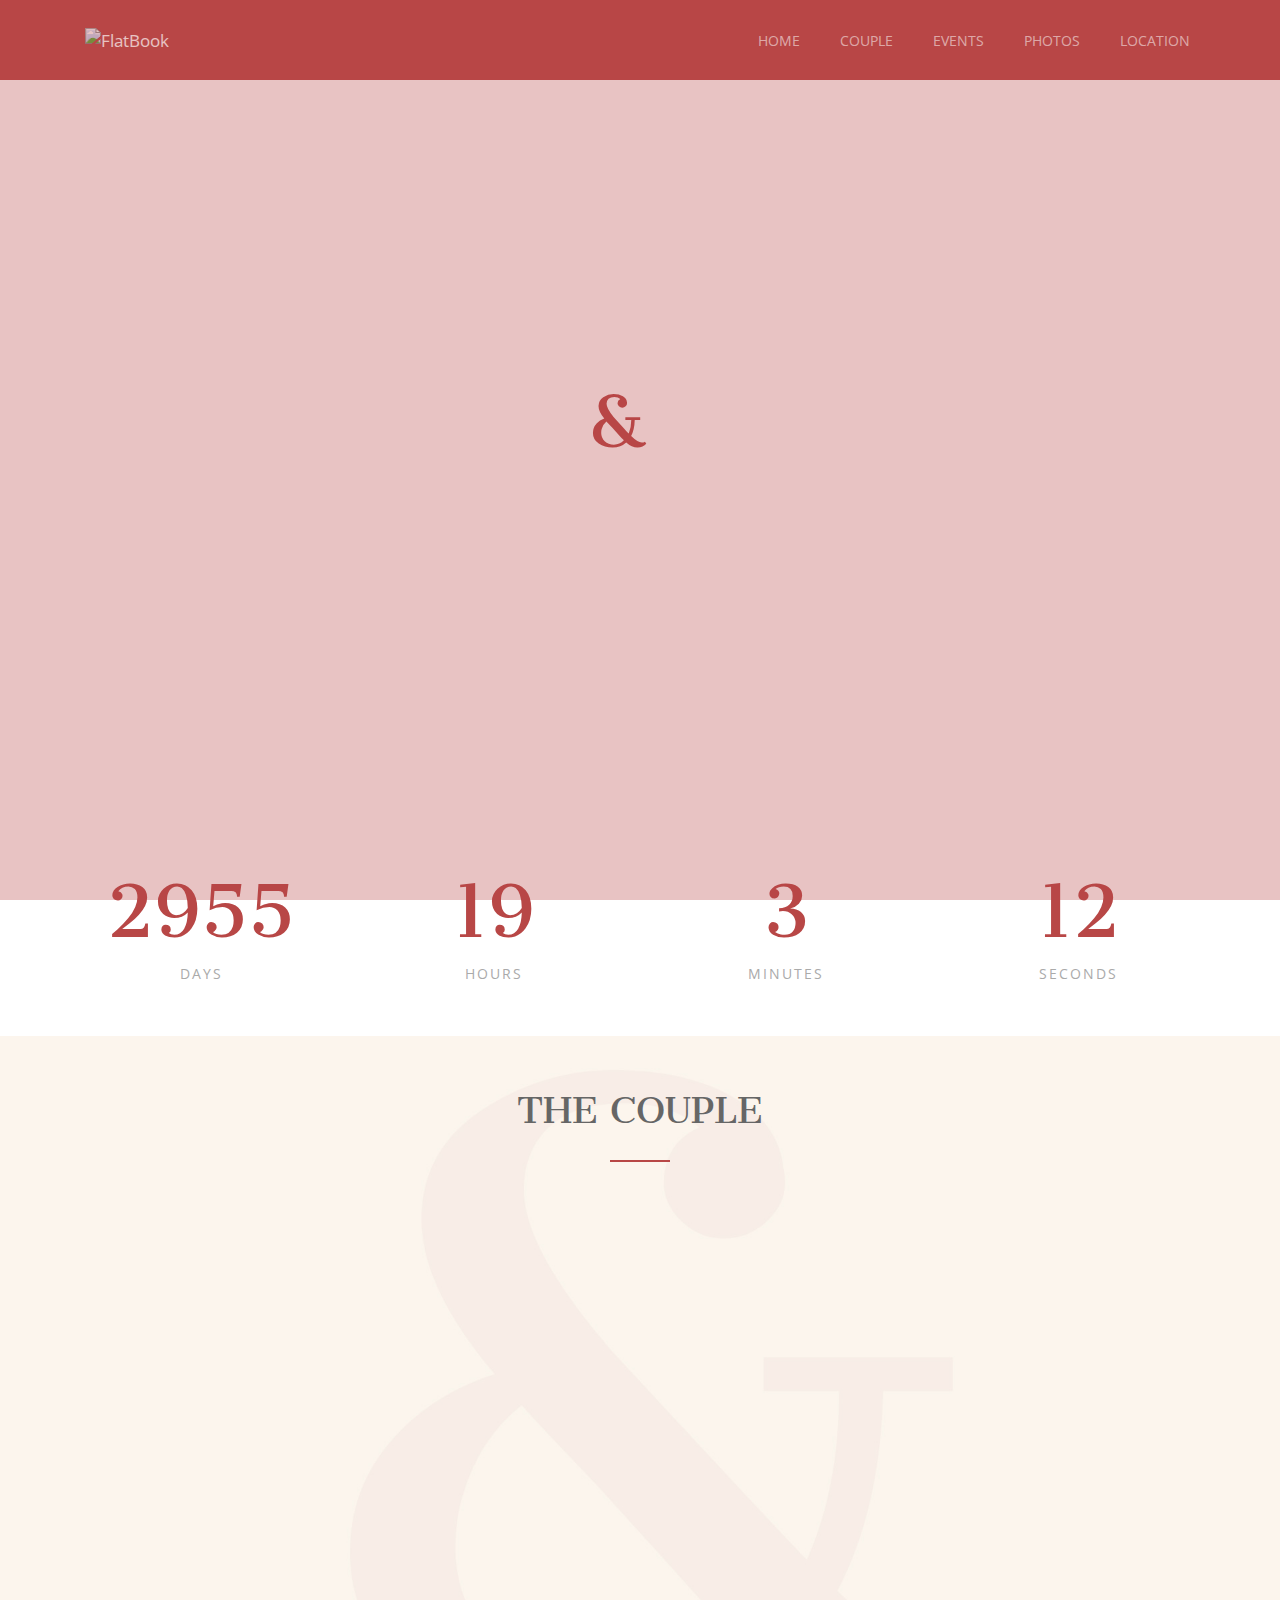
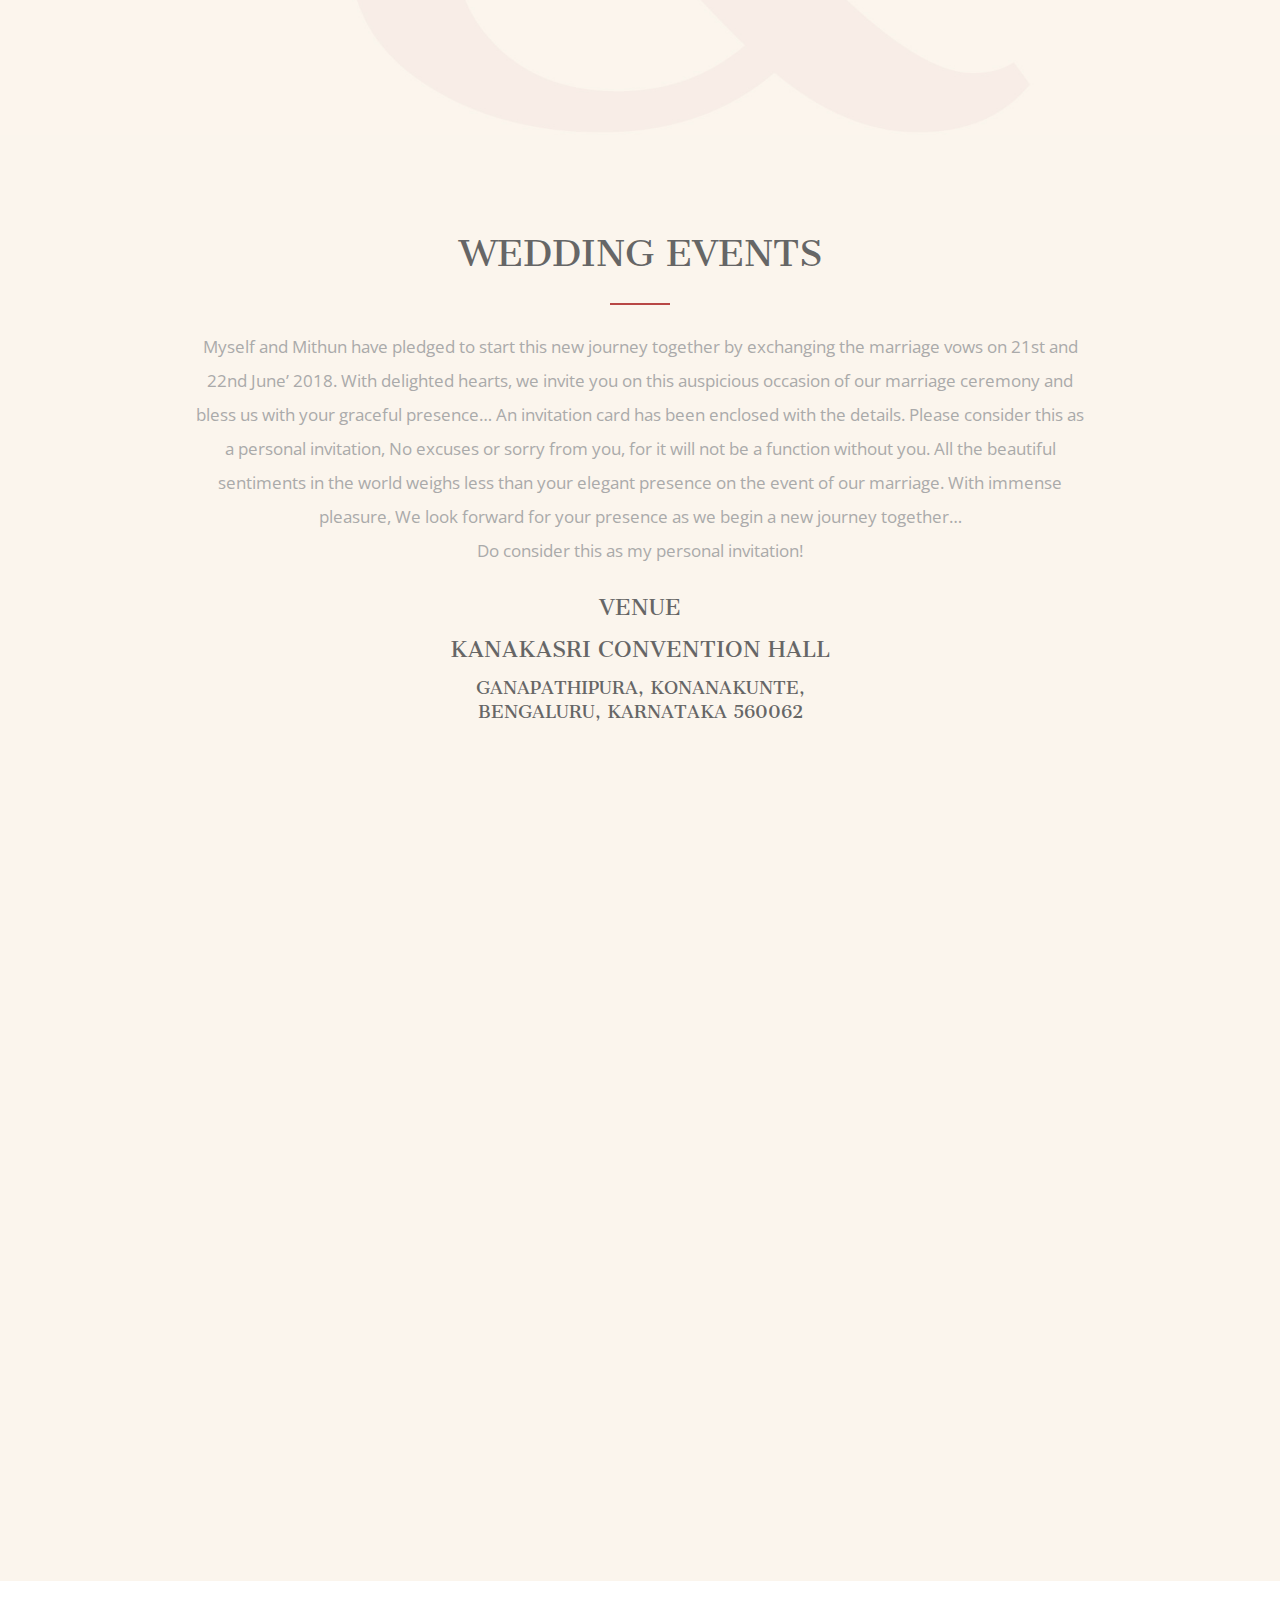
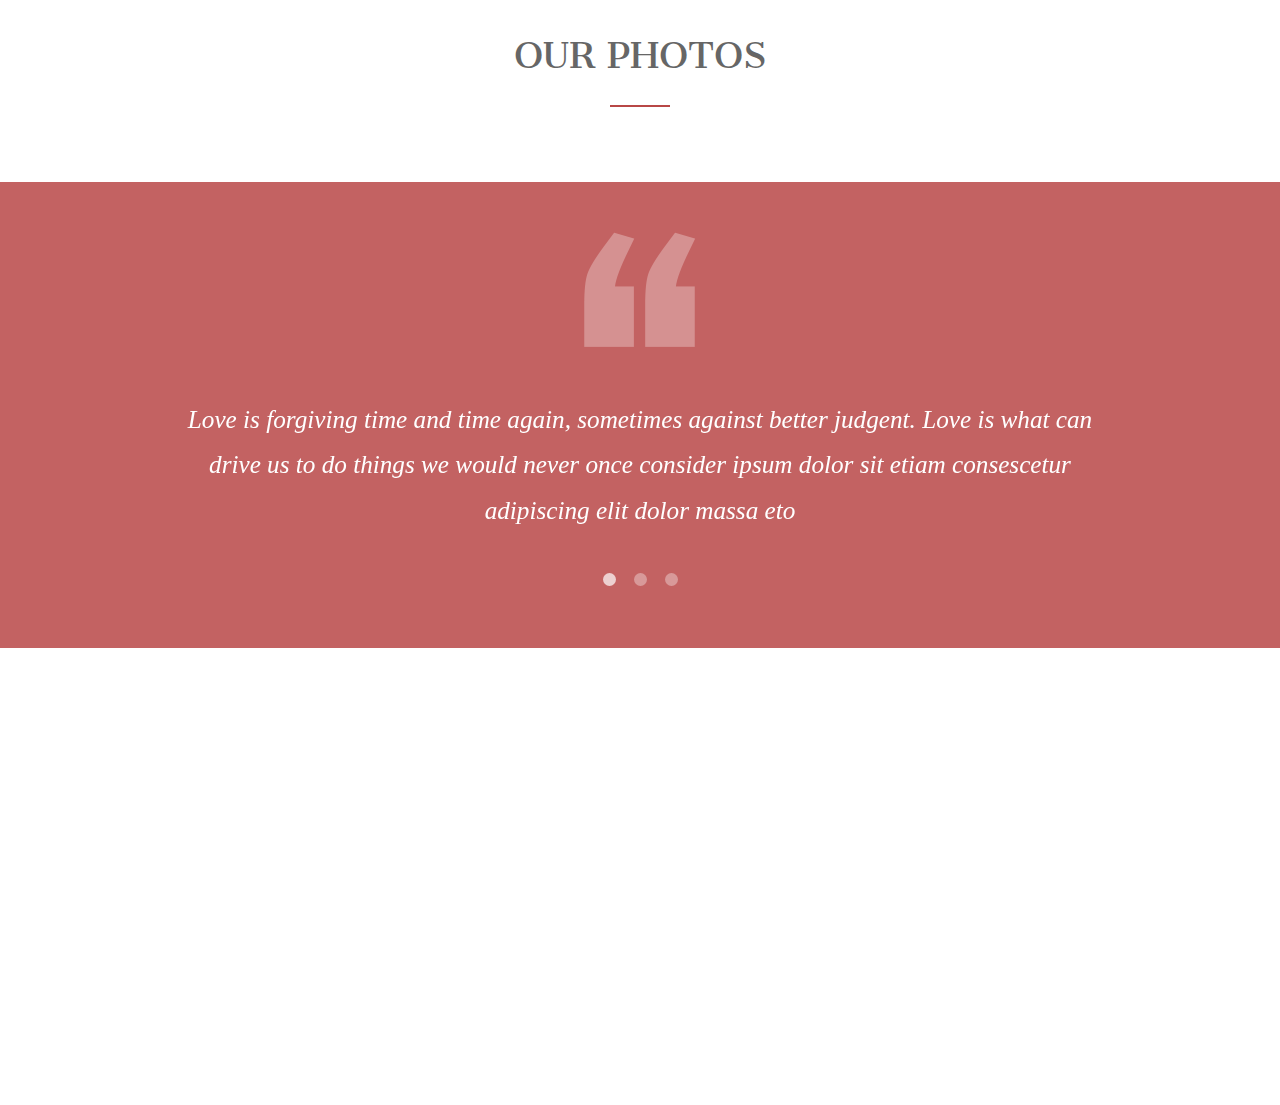
==== index.html @ 588f77f2 "firstcommit" ====
<!DOCTYPE html>
<html lang="en">

<!-- Mirrored from demo.eriktailor.com/flatlove-html/index.html by HTTrack Website Copier/3.x [XR&CO'2014], Tue, 27 Oct 2015 11:34:13 GMT -->
<head>
  <title>Amala weds Mithun</title> 
  <meta charset="utf-8">
  <meta http-equiv="Content-Type" content="text/html; charset=UTF-8">
  <meta name="viewport" content="width=device-width, initial-scale=1.0">
  <meta name="description" content="Amala weds Mithun">
  <meta name="keywords" content="wedding, amala wedding, mithun wedding, amala mithun, amala love miyhun">
  <link id="color-css" rel="stylesheet" href="stylesheets/flatlove_red.css">
  <!--[if lt IE 9]>
    <script src="javascripts/core/ie/html5shiv.js"></script>
    <script src="javascripts/core/ie/respond.min.js"></script>
  <![endif]-->

  <style>
  section, .section{
    padding: 50px 0px;
  }
#opt {
  background: #fff;
  border: 1px solid #ddd;
  border-radius: 0 5px 5px 0;
  height: 340px;
  left: -220px;
  padding: 20px;
  position: fixed;
  top: 30%;
  width: 220px;
  z-index: 9999;
  -webkit-transition: 0.3s;
  -o-transition: 0.3s;
  transition: 0.3s;
}
.address_page{
  font-family: "Open Sans",sans-serif;
}
#opt.open {left: 0;}

#opt-toggle {
  background: #fff;
  border-radius: 0 3px 3px 0;
  border: 1px solid #ddd;
  border-left-width: 0;
  color: #666;
  height: 50px;
  line-height: 50px;
  position: absolute;
  right: -50px;
  text-align: center;
  top: 80px;
  width: 50px;
}

#opt-colors>a {
  border: 0 none;
  border-radius: 0;
  display: block;
  height: 25px;
  margin: 0;
  padding: 0;
  width: 25px;
  float: left;
  margin: 3px;
  cursor: pointer;
  text-decoration: none;
}
.namecard-head .social-links{
  width: 0px;
  height: 0px;
}
.namecard-head .social-links>a{
    display: block;
    width: 50px;
    margin: 0 auto;
    margin-top: -54px;
    margin-left: 23px;
}
}
#opt-colors>a>i {
  color: #fff;
  display: block;
  font-size: 13px;
  line-height: 25px;
  text-align: center;
  text-shadow: 0 2px rgba(0,0,0,0.1);
}
.img-responsive, .footer-widgets .footer-widget .footer-logo, .sponsor-logos>li img, .quote-sign, .blog-image{
  max-height: 168px;
}
</style>

</head>
<body class="home-page">

  <!-- LOADER
  ============================================== -->
  <div id="preloader">
    <div class="aligner">
      <div class="spinner">
        <div class="bar1"></div>
        <div class="bar2"></div>
        <div class="bar3"></div>
        <div class="bar4"></div>
        <div class="bar5"></div>
      </div>
    </div>
  </div>

  <!-- NAVBAR
  ============================================== -->
  <nav class="navbar navbar-fixed-top">
    <div class="container">
      <div class="navbar-header">
        <button type="button" class="navbar-toggle collapsed" data-toggle="collapse" data-target="#onepage-nav">
          <i class="fa fa-bars"></i>
        </button>
        <a class="navbar-brand" href="index.html" title="FlatLove">
          <img class="logo" alt="FlatBook" src="images/amalalogo.jpg" style="width: 230px;">
          <!-- <span>Amala Lov Mithun</span> -->
        </a>
      </div>
      <div class="collapse navbar-collapse" id="onepage-nav">
        <ul class="nav navbar-nav navbar-right">
          <li><a href="index.html">Home</a></li>
          <li><a href="#the-couple">Couple</a></li> 
          <li><a href="#wedding-events">Events</a></li> 
          <li><a href="#our-photos">Photos</a></li>
          <li><a href="#gmap">Location</a></li>        
        </ul>
      </div>
    </div>
  </nav>

  <!-- HEADER
  ============================================== -->
  <header class="home-header" data-parallax="scroll" data-image-src="images/header/amalamithun.png">
    <div class="container">
      <div class="row text-center">  
        <div class="col-md-12 header-content">
          <h1 class="header-title wow bounceIn" data-wow-duration="2s" data-wow-delay="1s">
            <span class="text-white">Amala</span>
            <span class="text-color">&amp;</span>
            <span class="text-white">Mithun</span>
          </h1>
          <p class="header-desc wow fadeInUp" data-wow-delay="1.5s">are getting married on 22<sup>nd</sup> June 2018</p>
        </div>
      </div>
    </div>
  </header>

  <!-- CONTENT
  ============================================== -->
  <div class="content" role="main">

    <div class="section bg-white padding-sm" id="countdown">
      <div class="container">
        <div class="row countdown" data-countdown="2018/06/22 10:30:00">
          <div class="col-xs-3 days countdown-item">
            <span class="countdown-time Days"></span>
            <span class="countdown-label">Days</span>
          </div>
          <div class="col-xs-3 hours countdown-item">
            <span class="countdown-time Hours"></span>
            <span class="countdown-label">Hours</span>
          </div>
          <div class="col-xs-3 minutes countdown-item">
            <span class="countdown-time Minutes"></span>
            <span class="countdown-label">Minutes</span>
          </div>
          <div class="col-xs-3 seconds countdown-item">
            <span class="countdown-time Seconds"></span>
            <span class="countdown-label">Seconds</span>
          </div>
        </div>    
      </div>
    </div>

    <section class="bg-image bg-light" id="the-couple" style="background-image: url('images/couple/section_bg.jpg');">
      <div class="container">
        <div class="section-header">
          <div class="col-xs-12">
            <h1 class="section-title">The Couple</h1>
            <div class="separator"></div>
            <p class="lead"></p>
          </div>
        </div>
        <div class="row">
          <div class="col-md-6 wow fadeInUp" data-wow-delay="0.3s">
            <div class="namecard-wrap">
              <div class="namecard-item">
                <div class="namecard-head">
                  <img class="img-responsive" src="images/couple/amala.png" alt="...">
                  <div class="social-links">
                    <a class="pd-xs" target="_blank" href="https://www.facebook.com/amala.gopinatha"><i class="fa fa-3x fa-facebook-square"></i></a>
                  </div>
                </div>
                <div class="namecard-body">
                  <h3 class="no-mg">
                    <span class="text-color">Amala</span>
                    <small class="text-muted">the bride</small>
                  </h3>
                  <div class="separator"></div>                  
                  <!-- <p class="font-large">Lorem ipsum eto dolor sit amet, consectetur elites adipiscing elit. Morbi volutpat 
                  nis molestie rutrum molestie. Vivamus in cursus dolor aenean mattis</p> -->
                </div>
                <div class="namecard-foot">
                  <!-- <img class="center-block" src="images/couple/signature_01.jpg" alt="..."> -->
                </div>
              </div>
            </div>
          </div>
          <div class="col-md-6 wow fadeInUp" data-wow-delay="0.6s">
            <div class="namecard-wrap">
              <div class="namecard-item">
                <div class="namecard-head">
                  <img class="img-responsive" src="images/couple/mithun.png" alt="...">
                  <div class="social-links">
                    <a class="pd-xs" target="_blank" href="https://www.facebook.com/mithun.tr"><i class="fa fa-3x fa-facebook-square"></i></a>
                  </div>
                </div>
                <div class="namecard-body">
                  <h3 class="no-mg">
                    <span class="text-color">Mithun</span>
                    <small class="text-muted">the groom</small>
                  </h3>
                  <div class="separator"></div>                  
                  <!-- <p class="font-large">Lorem ipsum eto dolor sit amet, consectetur elites adipiscing elit. Morbi volutpat 
                  nis molestie rutrum molestie. Vivamus in cursus dolor aenean mattis</p> -->
                </div>
                <div class="namecard-foot">
                  <!-- <img class="center-block" src="images/couple/signature_02.jpg" alt="..."> -->
                </div>
              </div>
            </div>
          </div>         
        </div>    
      </div>
    </section>

 <!--    <div class="section bg-parallax" data-parallax="scroll" data-image-src="images/backgrounds/parallax_bg_01.jpg">
      <div class="container">
        <div class="row">
          <div class="col-xs-3 counter-item">
            <p class="counter-value">938</p>
            <p class="counter-desc">product sales</p>
          </div>
          <div class="col-xs-3 counter-item">
            <p class="counter-value">876</p>
            <p class="counter-desc">facebook likes</p>
          </div>
          <div class="col-xs-3 counter-item">
            <p class="counter-value">329</p>
            <p class="counter-desc">working hours</p>
          </div>
          <div class="col-xs-3 counter-item">
            <p class="counter-value">160</p>
            <p class="counter-desc">coffees made</p>
          </div>
        </div>          
      </div>
    </div> -->

    <section class="bg-light" id="wedding-events">
      <div class="container">
        <div class="section-header">
          <div class="col-xs-12">
            <h1 class="section-title">Wedding Events</h1>
            <div class="separator"></div>
            <p class="lead">
              Myself and Mithun have pledged to start this new journey together by exchanging the marriage vows on 21st and 22nd  June’ 2018.

              With delighted hearts, we invite you on this auspicious occasion of our marriage ceremony and bless us with your graceful presence…

              An invitation card has been enclosed with the details. 

              Please consider this as a personal invitation, No excuses or sorry from you, for it will not be a function without you.
               
              All the beautiful sentiments in the world weighs less than your elegant presence on the event of our marriage.
               
              With immense pleasure, We look forward for your presence as we begin a new journey together…   </br>

              Do consider this as my personal invitation!
            </p>
            <div class="text-center address_page"> 
              <h4>Venue</h4>
              <h4>Kanakasri Convention Hall</h4>
              <h5>Ganapathipura, Konanakunte,</br> Bengaluru, Karnataka 560062</h5>
            </div>
          </div>
        </div>
        <div class="row">
          <div class="col-md-4 wow zoomIn">
            <div class="event-wrap">
              <div class="event-item">
                <div class="event-head">
                  <a class="event-link" href="#">
                    <img class="img-responsive" src="images/header/amalamithun.jpg" alt="...">
                    <i class="fa fa-search fa-lg"></i>
                  </a>
                </div>
                <div class="event-body">
                  <h5 class="event-title">
                    <span class="text-color">Varapooja</span>
                    <small class="text-muted">4-00PM, 21st June 2018.</small>
                  </h5>
                </div>
              </div>
            </div>
          </div>
          <div class="col-md-4 wow zoomIn">
            <div class="event-wrap">
              <div class="event-item">
                <div class="event-head">
                  <a class="event-link" href="#">
                    <img class="img-responsive" src="images/header/hemkesh.png" alt="...">
                    <i class="fa fa-search fa-lg"></i>
                  </a>
                </div>
                <div class="event-body">
                  <h5 class="event-title">
                    <span class="text-color">Puttapanche(Hemkesh)</span>
                    <small class="text-muted">6-00PM, 21st June 2018.</small>
                  </h5>
                </div>
              </div>
            </div>
          </div>
          <div class="col-md-4 wow zoomIn">
            <div class="event-wrap">
              <div class="event-item">
                <div class="event-head">
                  <a class="event-link" href="#">
                    <img class="img-responsive" src="images/header/amalamithun.jpg" alt="...">
                    <i class="fa fa-search fa-lg"></i>
                  </a>
                </div>
                <div class="event-body">
                  <h5 class="event-title">
                    <span class="text-color">Reception</span>
                    <small class="text-muted">7-15PM, 21st June 2018.</small>
                  </h5>
                </div>
              </div>
            </div>
          </div>
          <div class="col-md-4 wow zoomIn" data-wow-delay="0.3s">
            <div class="event-wrap">
              <div class="event-item">
                <div class="event-head">
                  <a class="event-link" href="#">
                    <img class="img-responsive" src="images/events/event1.jpg" alt="...">
                    <i class="fa fa-search fa-lg"></i>
                  </a>
                </div>
                <div class="event-body">
                  <h5 class="event-title">
                    <span class="text-color">Upanayan</span>
                    <small class="text-muted">4-45AM, 22nd June 2018.</small>
                  </h5>
                </div>
              </div>
            </div>
          </div> 
          <div class="col-md-4 wow zoomIn" data-wow-delay="0.3s">
            <div class="event-wrap">
              <div class="event-item">
                <div class="event-head">
                  <a class="event-link" href="#">
                    <img class="img-responsive" src="images/events/event1.jpg" alt="...">
                    <i class="fa fa-search fa-lg"></i>
                  </a>
                </div>
                <div class="event-body">
                  <h5 class="event-title">
                    <span class="text-color">Naandi</span>
                    <small class="text-muted">4-40AM, 22nd June 2018.</small>
                  </h5>
                </div>
              </div>
            </div>
          </div> 
          <div class="col-md-4 wow zoomIn" data-wow-delay="0.3s">
            <div class="event-wrap">
              <div class="event-item">
                <div class="event-head">
                  <a class="event-link" href="#">
                    <img class="img-responsive" src="images/events/event1.jpg" alt="...">
                    <i class="fa fa-search fa-lg"></i>
                  </a>
                </div>
                <div class="event-body">
                  <h5 class="event-title">
                    <span class="text-color">Marriage</span>
                    <small class="text-muted">9-30AM, 22nd June 2018.</small>
                  </h5>
                </div>
              </div>
            </div>
          </div>                
        </div>    
      </div>
    </section>

    <section class="bg-white no-pd-b" id="our-photos">
      <div class="container">
        <div class="section-header">
          <div class="col-xs-12">
            <h1 class="section-title">Our Photos</h1>
            <div class="separator"></div>
            <!-- <p class="lead">Lorem ipsum eto dolor sit amet, consectetur elites adipiscing elit morbi volutpat nis molestie rutrum molestie vivamus in cursus dolor colupat eta simeo aenean mattis eto dolor</p> -->
          </div>
        </div>    
      </div>
      <div class="container-fluid photo-carousel-wrap">
        <div class="owl-theme owl-carousel mg-b-lg" id="photo-carousel1">
          <div class="photo-item">
            <img class="img-responsive" src="images/photos/event1.jpg" alt="...">
            <a class="title" href="#" data-toggle="modal" data-target=".gallery-modal">happy bride</a>
          </div>
          <div class="photo-item">
            <img class="img-responsive" src="images/photos/event2.jpg" alt="...">
            <!-- <a class="title" href="#" data-toggle="modal" data-target=".gallery-modal">happy bride</a> -->
          </div>
          <div class="photo-item">
            <img class="img-responsive" src="images/photos/event3.jpg" alt="...">
            <!-- <a class="title" href="#" data-toggle="modal" data-target=".gallery-modal">happy bride</a> -->
          </div>
          <div class="photo-item">
            <img class="img-responsive" src="images/photos/event4.jpg" alt="...">
            <!-- <a class="title" href="#" data-toggle="modal" data-target=".gallery-modal">happy bride</a> -->
          </div>
          <div class="photo-item">
            <img class="img-responsive" src="images/photos/event5.jpg" alt="...">
            <!-- <a class="title" href="#" data-toggle="modal" data-target=".gallery-modal">happy bride</a> -->
          </div>
          <div class="photo-item">
            <img class="img-responsive" src="images/photos/event6.jpg" alt="...">
            <!-- <a class="title" href="#" data-toggle="modal" data-target=".gallery-modal">happy bride</a> -->
          </div>    
          <div class="photo-item">
            <img class="img-responsive" src="images/photos/event7.jpg" alt="...">
            <!-- <a class="title" href="#" data-toggle="modal" data-target=".gallery-modal">happy bride</a> -->
          </div>          
        </div>
      </div>            
    </section>

    <div class="section bg-parallax" data-parallax="scroll" data-image-src="images/quotes/section_bg.jpg">
      <div class="container">
        <div class="row text-center">
          <img class="quote-sign" src="images/quotes/quote_sign.png" alt="...">
        </div>
        <div class="row">
          <div class="col-xs-12">
            <div class="owl-carousel owl-theme" id="quote-carousel">
              <div class="quote-item">
                <blockquote>Love is forgiving time and time again, sometimes against better judgent. Love is what can drive us to do things we would never once consider ipsum dolor sit etiam consescetur adipiscing elit dolor massa eto</blockquote>
              </div>
              <div class="quote-item">
                <blockquote>The greatest marriages are built on teamwork. A mutual respect, a healthy dose of admiration, and a never-ending portion of love and grace. Love is forgiving time and time again, sometimes against better judgent</blockquote>
              </div>
              <div class="quote-item">
                <blockquote>To keep your marriage brimming, with love in the wedding cup, whenever you’re wrong, admit it; whenever you’re right, shut up hings we would never once consider ipsum dolor sit etiam consescetur adipiscing</blockquote>
              </div>
            </div>
          </div>
        </div>
      </div>   
    </div>

    <!-- <div class="section bg-white padding-sm" id="sponsors">
      <div class="container">
        <div class="row pd-t-lg">
          <div class="owl-carousel owl-theme" id="sponsor-carousel">
            <div class="sponsor-item">
              <img class="center-block" src="images/sponsors/sponsor_01.png" alt="...">             
            </div>
            <div class="sponsor-item">
              <img class="center-block" src="images/sponsors/sponsor_02.png" alt="...">             
            </div>
            <div class="sponsor-item">
              <img class="center-block" src="images/sponsors/sponsor_03.png" alt="...">             
            </div>
            <div class="sponsor-item">
              <img class="center-block" src="images/sponsors/sponsor_04.png" alt="...">             
            </div>
            <div class="sponsor-item">
              <img class="center-block" src="images/sponsors/sponsor_05.png" alt="...">             
            </div>
            <div class="sponsor-item">
              <img class="center-block" src="images/sponsors/sponsor_06.png" alt="...">             
            </div>
          </div>
        </div>
      </div>
    </div> -->

   <!--  <section class="bg-light" id="our-journal">
      <div class="container">
        <div class="section-header">
          <div class="col-xs-12">
            <h1 class="section-title">Our Journal</h1>
            <div class="separator"></div>
            <p class="lead">Lorem ipsum eto dolor sit amet, consectetur elites adipiscing elit morbi volutpat nis molestie rutrum molestie vivamus in cursus dolor colupat eta simeo aenean mattis eto dolor</p>
          </div>
        </div>
        <div class="row mg-t-lg">
          <div class="col-sm-4 wow bounceIn" data-wow-delay="0.2s" data-wow-duration="2s">
            <div class="blog-wrap">
              <div class="blog-item">
                <div class="blog-head">
                  <img class="blog-image" src="images/blog/blog_01.jpg" alt="...">
                </div>
                <div class="blog-body">
                  <h5 class="blog-title">
                    <a class="text-link" href="#">Memorial from <br>our first dates</a>
                    <a class="icon-link" href="#">
                      <i class="fa fa-2x fa-mail-forward"></i>
                    </a>                    
                    <small class="hidden-sm hidden-xxs">2014 January 03.</small>
                  </h5>
                </div>
              </div>
            </div>
          </div>
          <div class="col-sm-4 wow bounceIn" data-wow-delay="0.5s" data-wow-duration="2s">
            <div class="blog-wrap">
              <div class="blog-item">
                <div class="blog-head">
                  <img class="blog-image" src="images/blog/blog_02.jpg" alt="...">
                </div>
                <div class="blog-body">
                  <h5 class="blog-title">
                    <a class="text-link" href="#">Memorial from <br>our first dates</a>
                    <a class="icon-link" href="#">
                      <i class="fa fa-2x fa-mail-forward"></i>
                    </a>                    
                    <small class="hidden-sm hidden-xxs">2014 January 03.</small>
                  </h5>
                </div>
              </div>
            </div>
          </div>
          <div class="col-sm-4 wow bounceIn" data-wow-delay="0.8s" data-wow-duration="2s">
            <div class="blog-wrap">
              <div class="blog-item">
                <div class="blog-head">
                  <img class="blog-image" src="images/blog/blog_03.jpg" alt="...">
                </div>
                <div class="blog-body">
                  <h5 class="blog-title">
                    <a class="text-link" href="#">Memorial from <br>our first dates</a>
                    <a class="icon-link" href="#">
                      <i class="fa fa-2x fa-mail-forward"></i>
                    </a>                    
                    <small class="hidden-sm hidden-xxs">2014 January 03.</small>
                  </h5>
                </div>
              </div>
            </div>
          </div> 
        </div>  
      </div>
    </section> -->
<!-- 
    <section class="bg-parallax" data-parallax="scroll" data-image-src="images/rsvp/section_bg.jpg" id="rsvp">
      <div class="container">
        <div class="section-header">
          <div class="col-xs-12">
            <h1 class="section-title">Submit Rsvp</h1>
            <div class="separator"></div>
            <p class="lead text-white">Lorem ipsum eto dolor sit amet, consectetur elites adipiscing elit morbi volutpat nis molestie rutrum molestie vivamus in cursus dolor colupat eta simeo aenean mattis eto dolor</p>
          </div>
        </div>
        <div class="row wow fadeInUpBig" data-wow-duration="1.4s">
          <div class="col-md-8 col-md-offset-2 col-sm-10 col-sm-offset-1">
            <div class="rsvp-form bg-light">
              <form class="mg-t-sm" role="form" method="post" action="http://demo.eriktailor.com/flatlove-html/php/rsvp.php" id="rsvpForm">
                <div class="form-group">
                  <label class="sr-only" for="yourName">Your full name</label>
                  <input class="form-control" name="name" type="text" id="yourName" placeholder="Your full name" required>
                </div>
                <div class="form-group">
                  <label class="sr-only" for="yourEmail">Your email address</label>
                  <input class="form-control" name="email" type="email" id="yourEmail" placeholder="Your email address" required>
                </div>
                <div class="form-group">
                  <label class="sr-only" for="yourGuests">Number of guests</label>
                  <input class="form-control" name="guests" type="text" id="yourGuests" placeholder="Number of your guests" required>
                </div>
                <div class="form-group">
                  <label class="sr-only" for="yourMessage">Any special request</label>
                  <input class="form-control" name="human" type="hidden" id="yourReal">
                </div> 
                <div class="form-group">
                  <textarea class="form-control" name="message" id="yourMessage" placeholder="Any special request" rows="6"></textarea>
                </div>
                <div class="submit-wrap">                            
                  <button class="btn btn-primary btn-lg" type="submit">Submit Rsvp</button>
                </div>
                <div id="successMsg" class="hidden">
                  <br>
                  <div class="alert alert-success">
                    <p>Thanks, your message has been sent!</p>
                  </div>
                </div>                
              </form>
            </div>
          </div>
        </div>
      </div>   
    </section> -->

  <!--   <div class="section bg-white padding-sm">
      <div class="container">
        <div class="row text-center-xs">
          <div class="col-md-9 col-sm-7 pd-t-sm">
            <div class="pd-t hidden-lg hidden-md hidden-xs hidden-xxs"></div>
            <h5 class="no-mg pd-t-sm">Lorem ipsum sodales malesuda sed?</h5>
            <br class="hidden-lg hidden-md hidden-sm">
          </div>
          <div class="col-md-3 col-sm-5 wow fadeInRightBig" data-wow-delay="0.6s">
            <a class="btn btn-default btn-lg no-mg" href="http://themeforest.net/item/flatlove-flat-one-page-wedding-html5-template/11465624" title="Buy FlatLove Onepage Wedding Site Template on ThemeForest">Buy Flatlove</a>
          </div>
        </div>
      </div>
    </div> -->

    <!-- <div class="gmap" id="gmap"></div>         -->
    <iframe src="https://www.google.com/maps/embed?pb=!1m18!1m12!1m3!1d3889.292449414292!2d77.56612021437425!3d12.88890709091018!2m3!1f0!2f0!3f0!3m2!1i1024!2i768!4f13.1!3m3!1m2!1s0x3bae155a2542375d%3A0x8fcfd8571463abd7!2sKanakasri+Convention+Hall!5e0!3m2!1sen!2sin!4v1528813562901" height="450" frameborder="0" style="border:0;width: 100%;" allowfullscreen></iframe>

    <button class="btn btn-half-dark btn-scrolltop" id="scrollTop">
      <i class="fa fa-chevron-up"></i>
    </button>

  </div>

  <!-- FOOTER
  ============================================== -->
<!--   <footer class="footer">
    <div class="footer-widgets">
      <div class="container">
        <div class="row">
          <div class="col-md-3 footer-widget">
            <img class="footer-logo" src="images/footer/footer_logo.png" alt="...">
            <p class="pd-r-md">Lorem ipsum dolor sit amet, consectetur adipisicing elit, sed do eiusmod Incididunt ut 
            labore et dolore magna aliqua. Praesent vestibulum molestie lacus.</p>
          </div>
          <div class="col-md-3 footer-widget">
            <h4 class="widget-title">Latest posts</h4>
            <ul class="links list-unstyled">
              <li><a href="#">Memorial of our first date</a></li>
              <li><a href="#">The wedding preparations</a></li>
              <li><a href="#">We love this wedding theme</a></li>
              <li><a href="#">The long term marriage plan</a></li>
            </ul>
          </div>
          <div class="col-md-3 footer-widget">
            <h4 class="widget-title">Useful links</h4>
            <ul class="links list-unstyled">
              <li><a href="#">Lorem ipsum dolor etiam</a></li>
              <li><a href="#">Sit amet consescetur elit</a></li>
              <li><a href="#">Elit etiam massa tior amet</a></li>
              <li><a href="#">Suspendisse massa dolore</a></li>
            </ul>         
          </div>
          <div class="col-md-3 footer-widget">
            <h4 class="widget-title">Contact us</h4>
            <ul class="links list-unstyled">
              <li><i class="fa fa-envelope mg-r-sm"></i><span>wedding@domain.com</span></li>
              <li><i class="fa fa-phone-square mg-r-sm"></i><span>+662-1149-84 / +662-2353-67</span></li>             
              <li><i class="fa fa-home mg-r-sm"></i><span>121 King Street, Melbourne Victoria 3000, Australia</span></li>
            </ul>
          </div>
        </div>
      </div>
    </div>
    <div class="footer-copyright">
      <div class="container">
        <div class="row">
          <div class="col-md-3 col-sm-4 copyright-text">
            <p class="text-white">Copyright 2015 FlatLove</p>
          </div>
          <div class="col-md-6 col-sm-8 block-socials hidden-xxs">
            <a class="socials-facebook" href="#" title="facebook"><i class="fa fa-facebook"></i></a>
            <a class="socials-youtube" href="#" title="youtube"><i class="fa fa-youtube-play"></i></a>                  
            <a class="socials-twitter" href="#" title="twitter"><i class="fa fa-twitter"></i></a>
            <a class="socials-html5" href="#" title="envato"><i class="fa fa-html5"></i></a>
            <a class="socials-css3" href="#" title="envato"><i class="fa fa-css3"></i></a>                 
            <a class="socials-envato" href="#" title="envato"><i class="fa fa-leaf"></i></a>
          </div>           
          <div class="col-md-3 hidden-sm hidden-xs">
            <nav class="footer-nav">
              <a href="index-2.html">Home</a>
              <a href="http://themeforest.net/user/eriktailor/portfolio">Themes</a>
              <a href="http://themeforest.net/item/flatlove-flat-one-page-wedding-html5-template/11465624">Purchase</a>
            </nav>
          </div>      
        </div>
      </div>      
    </div>
  </footer> -->

  <!-- SCRIPTS
  ============================================== -->
  <script src="javascripts/core/jquery/jquery.js"></script>
  <script src="javascripts/core/bootstrap/bootstrap.js"></script>
  <script src="javascripts/plugins/counterup.min.js"></script>
  <script src="javascripts/plugins/countdown.min.js"></script>  
  <script src="javascripts/plugins/waypoints.min.js"></script> 
  <script src="javascripts/plugins/wow.min.js"></script>
  <script src="javascripts/plugins/validator.min.js"></script>
  <script src="javascripts/plugins/owlcarousel.min.js"></script>   
  <script src="javascripts/plugins/parallax.min.js"></script>
  <script src="https://maps.googleapis.com/maps/api/js?sensor=false"></script>
  <script src="javascripts/plugins/gmap.js"></script>
  <script src="javascripts/plugins/retina.min.js"></script>  
  <script src="javascripts/scripts.js"></script>


  <!-- STYLESWITCHER
  ============================================== -->
 <!--  <div id="opt">

    <button id="opt-toggle">
      <i class="fa fa-lg fa-cog"></i>
    </button>
    <a class="btn btn-primary btn-block btn-xs" href="http://themeforest.net/item/flatlove-flat-one-page-wedding-html5-template/11465624"> Buy FlatLove Now </a> 
    <hr style="margin: 20px 0 10px;"> 
    <p><strong>Color Switcher</strong></p> 
    <div id="opt-colors" class="clearfix"> 
      <a style="background: #B84746;" data-color="#B84746" data-color-name="red" title="red"  class="active"> <i class="fa fa-check"></i> </a> 

      <a style="background: #5BC1AF;" data-color="#5BC1AF" data-color-name="turquise" title="turquise"></a> 

      <a style="background: #f69408;" data-color="#f69408" data-color-name="orange" title="orange"></a> 

      <a style="background: #c54daa;" data-color="#c54daa" data-color-name="pink" title="pink"></a> 

      <a style="background: #854a94;" data-color="#854a94" data-color-name="purple" title="purple"></a> 

      <a style="background: #3498DB;" data-color="#3498DB" data-color-name="blue" title="blue"></a> 

      <a style="background: #507EB3;" data-color="#507EB3" data-color-name="deepblue" title="deepblue"></a> 

      <a style="background: #8BDEF3;" data-color="#8BDEF3" data-color-name="skyblue" title="skyblue"></a> 

      <a style="background: #030800;" data-color="#030800" data-color-name="black" title="black"></a> 

      <a style="background: #34495E;" data-color="#34495E" data-color-name="gray" title="gray"></a> 
    </div> 
    <hr class="clearfix" style="margin: 20px 0 10px;"> <p class="small" style="font-size: 12px;"> <strong>Note: </strong> The color skins above are just examples, this template includes SCSS files, so the color options are unlimited! </p>

  </div> -->
  <script>
    $(document).ready(function(){
      $('#opt-toggle').click(function(e){ $('#opt').toggleClass('open'); });
      $('#opt-colors > a').each(function(){
        $(this).click(function(){
          var $this = $(this),
              $name = $this.data('color-name');
          $('#color-css').attr('href','stylesheets/flatlove_'+$name+'.css');
          $('#opt-colors > a').empty();
          $this.append('<i class="fa fa-check"></i>');
        });
      });
    });
  </script>

  <script>
  // Set the date we're counting down to
  var countDownDate = new Date("Jun 22, 2018 10:30:25").getTime();

  // Update the count down every 1 second
  var x = setInterval(function() {

      // Get todays date and time
      var now = new Date().getTime();
      
      // Find the distance between now an the count down date
      var distance = countDownDate - now;
      
      // Time calculations for days, hours, minutes and seconds
      $('.Days').text(Math.floor(distance / (1000 * 60 * 60 * 24)));
      $('.Hours').text(Math.floor((distance % (1000 * 60 * 60 * 24)) / (1000 * 60 * 60)));
      $('.Minutes').text(Math.floor((distance % (1000 * 60 * 60)) / (1000 * 60)));
      $('.Seconds').text(Math.floor((distance % (1000 * 60)) / 1000));
      // Output the result in an element with id="demo"
      // document.getElementById("demo").innerHTML = days + "d " + hours + "h "
      // + minutes + "m " + seconds + "s ";
      
      // If the count down is over, write some text 
      if (distance < 0) {
          clearInterval(x);
          document.getElementById("demo").innerHTML = "EXPIRED";
      }
  }, 1000);
  </script>

</body>

<!-- Mirrored from demo.eriktailor.com/flatlove-html/index.html by HTTrack Website Copier/3.x [XR&CO'2014], Tue, 27 Oct 2015 11:35:12 GMT -->
</html>
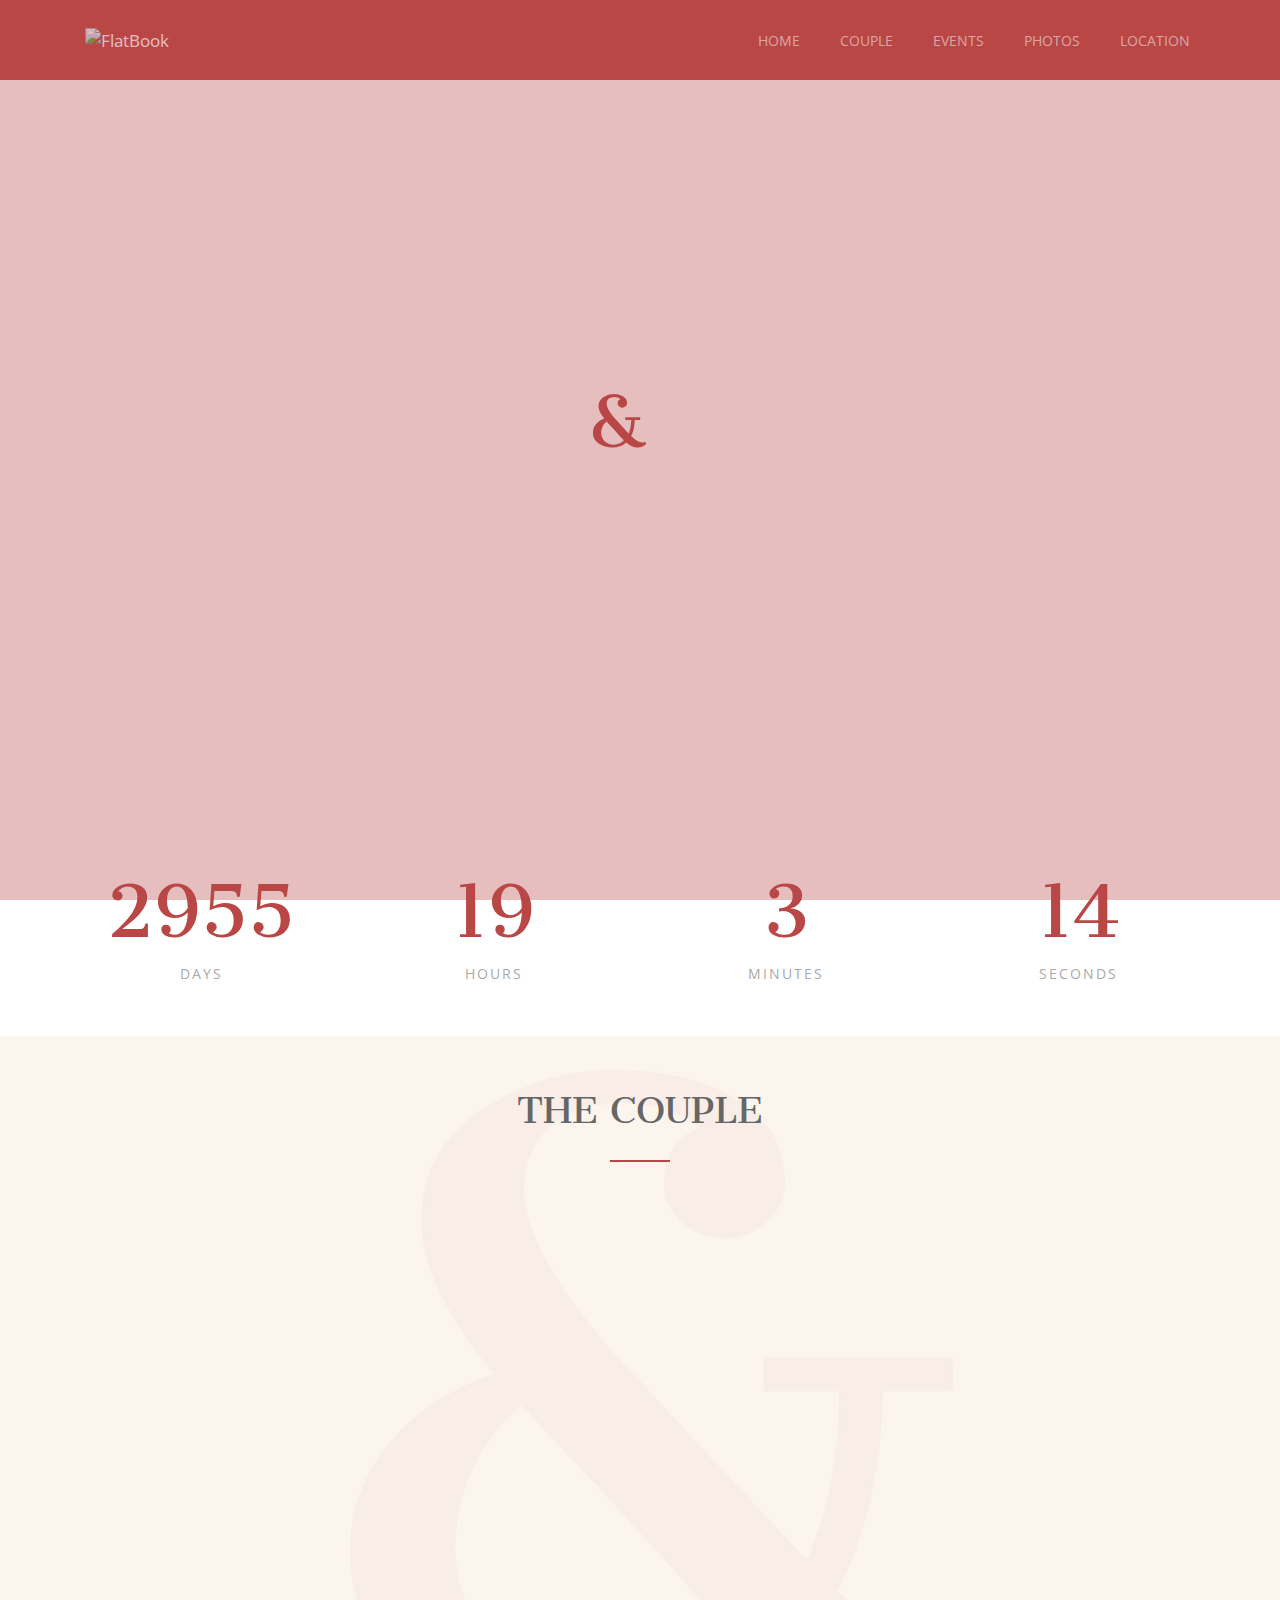
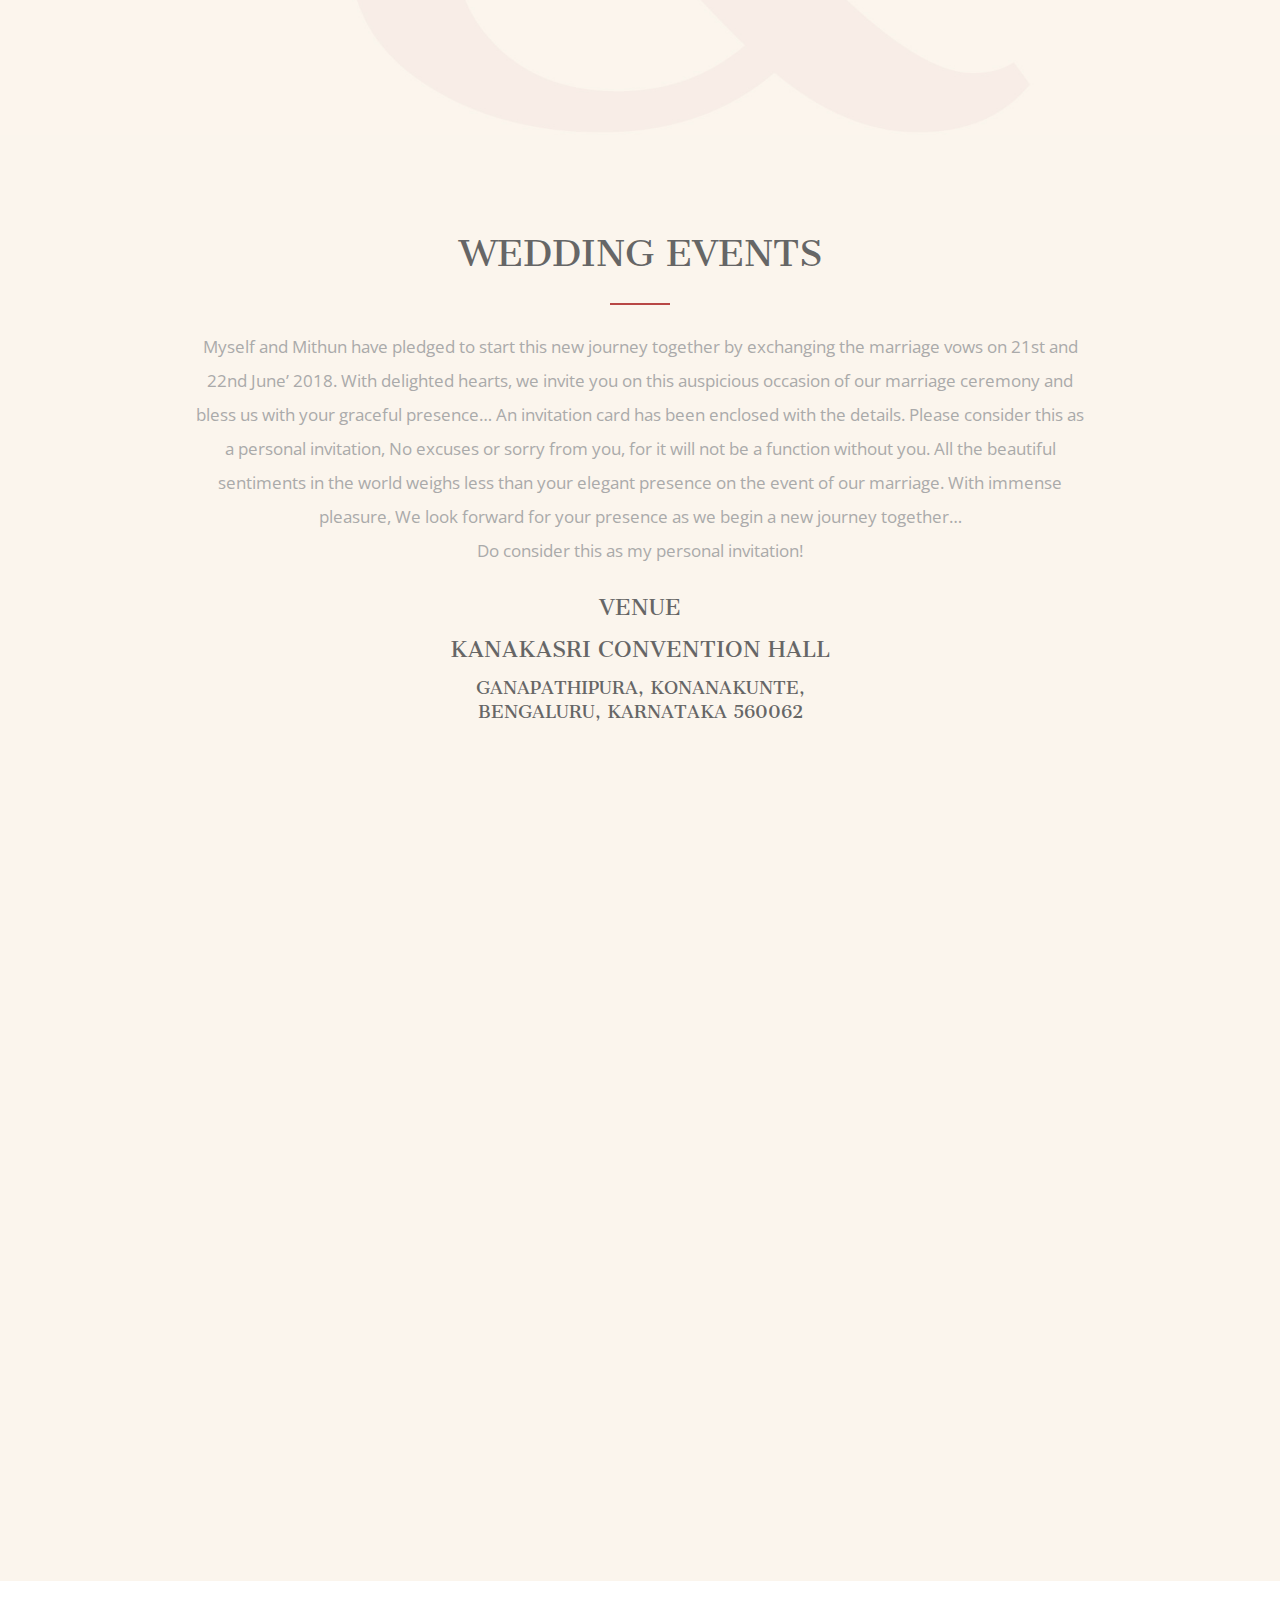
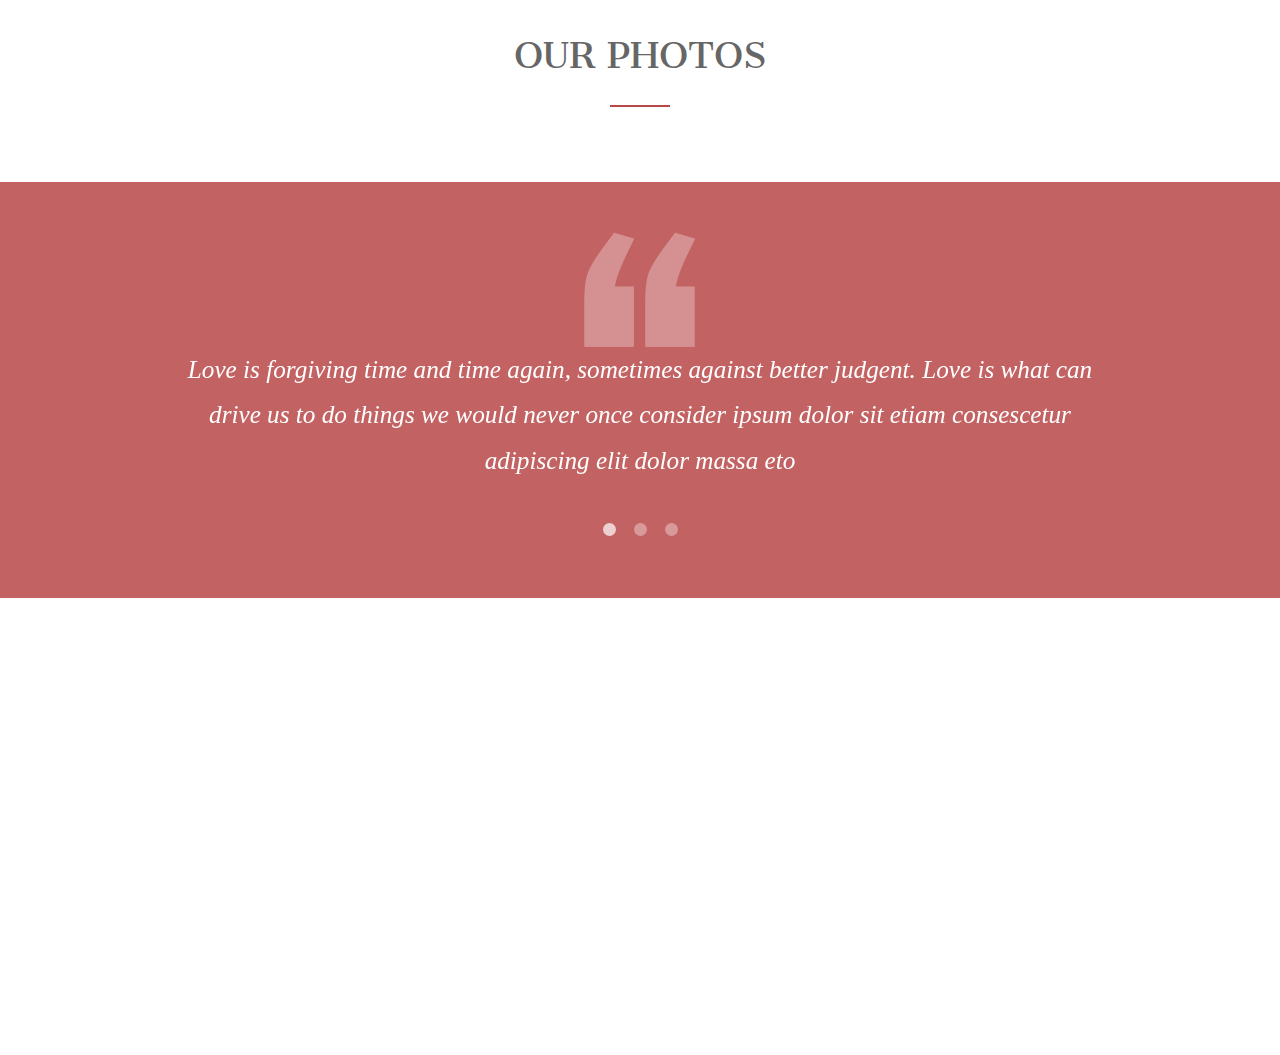
==== commit 2237c3d4: "photos changed" ====
--- a/index.html
+++ b/index.html
@@ -89,6 +89,22 @@
 }
 .img-responsive, .footer-widgets .footer-widget .footer-logo, .sponsor-logos>li img, .quote-sign, .blog-image{
   max-height: 168px;
+  margin: 0 auto;
+}
+#myVideo {
+    position: fixed;
+    right: 0;
+    bottom: 0;
+    min-width: 100%; 
+    min-height: 80%;
+    top: 10%;
+}
+@media (max-width: 480px){
+  .namecard-head {
+       display: block;
+       top: 0px;
+       margin-bottom: 0px; 
+  }
 }
 </style>
 
@@ -179,6 +195,10 @@
     </div>
 
     <section class="bg-image bg-light" id="the-couple" style="background-image: url('images/couple/section_bg.jpg');">
+      <!-- <video autoplay muted loop id="myVideo">
+        <source src="amalamithun.mp4" type="video/mp4">
+        Your browser does not support HTML5 video.
+      </video> -->
       <div class="container">
         <div class="section-header">
           <div class="col-xs-12">
@@ -297,7 +317,7 @@
               <div class="event-item">
                 <div class="event-head">
                   <a class="event-link" href="#">
-                    <img class="img-responsive" src="images/header/amalamithun.jpg" alt="...">
+                    <img class="img-responsive" src="images/photos/event6.jpg" alt="...">
                     <i class="fa fa-search fa-lg"></i>
                   </a>
                 </div>
@@ -351,13 +371,13 @@
               <div class="event-item">
                 <div class="event-head">
                   <a class="event-link" href="#">
-                    <img class="img-responsive" src="images/events/event1.jpg" alt="...">
+                    <img class="img-responsive" src="images/events/upanayanam.jpg" alt="...">
                     <i class="fa fa-search fa-lg"></i>
                   </a>
                 </div>
                 <div class="event-body">
                   <h5 class="event-title">
-                    <span class="text-color">Upanayan</span>
+                    <span class="text-color">Upanayanam</span>
                     <small class="text-muted">4-45AM, 22nd June 2018.</small>
                   </h5>
                 </div>
@@ -442,6 +462,18 @@
           </div>    
           <div class="photo-item">
             <img class="img-responsive" src="images/photos/event7.jpg" alt="...">
+            <!-- <a class="title" href="#" data-toggle="modal" data-target=".gallery-modal">happy bride</a> -->
+          </div> 
+          <div class="photo-item">
+            <img class="img-responsive" src="images/photos/appagroup.jpg" alt="...">
+            <!-- <a class="title" href="#" data-toggle="modal" data-target=".gallery-modal">happy bride</a> -->
+          </div> 
+          <div class="photo-item">
+            <img class="img-responsive" src="images/photos/ammagroup.jpg" alt="...">
+            <!-- <a class="title" href="#" data-toggle="modal" data-target=".gallery-modal">happy bride</a> -->
+          </div> 
+          <div class="photo-item">
+            <img class="img-responsive" src="images/photos/amalavani.jpg" alt="...">
             <!-- <a class="title" href="#" data-toggle="modal" data-target=".gallery-modal">happy bride</a> -->
           </div>          
         </div>
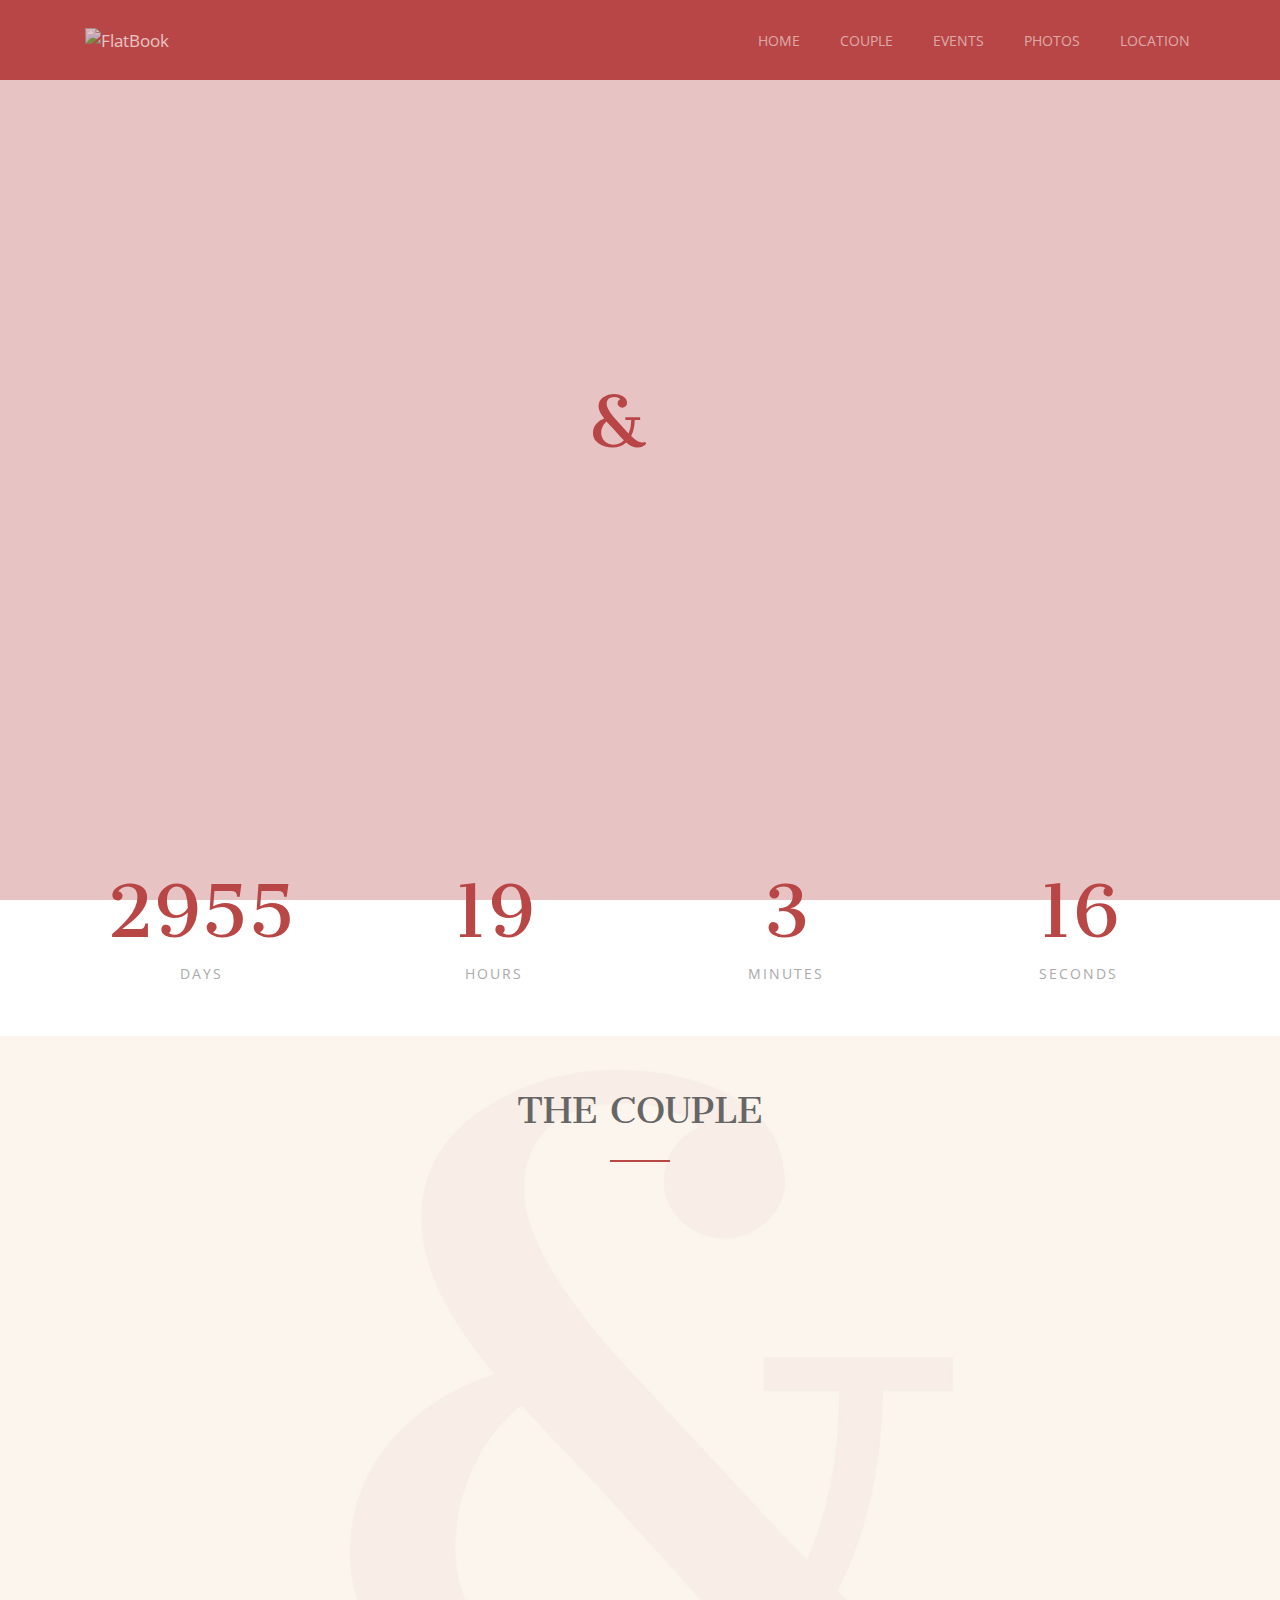
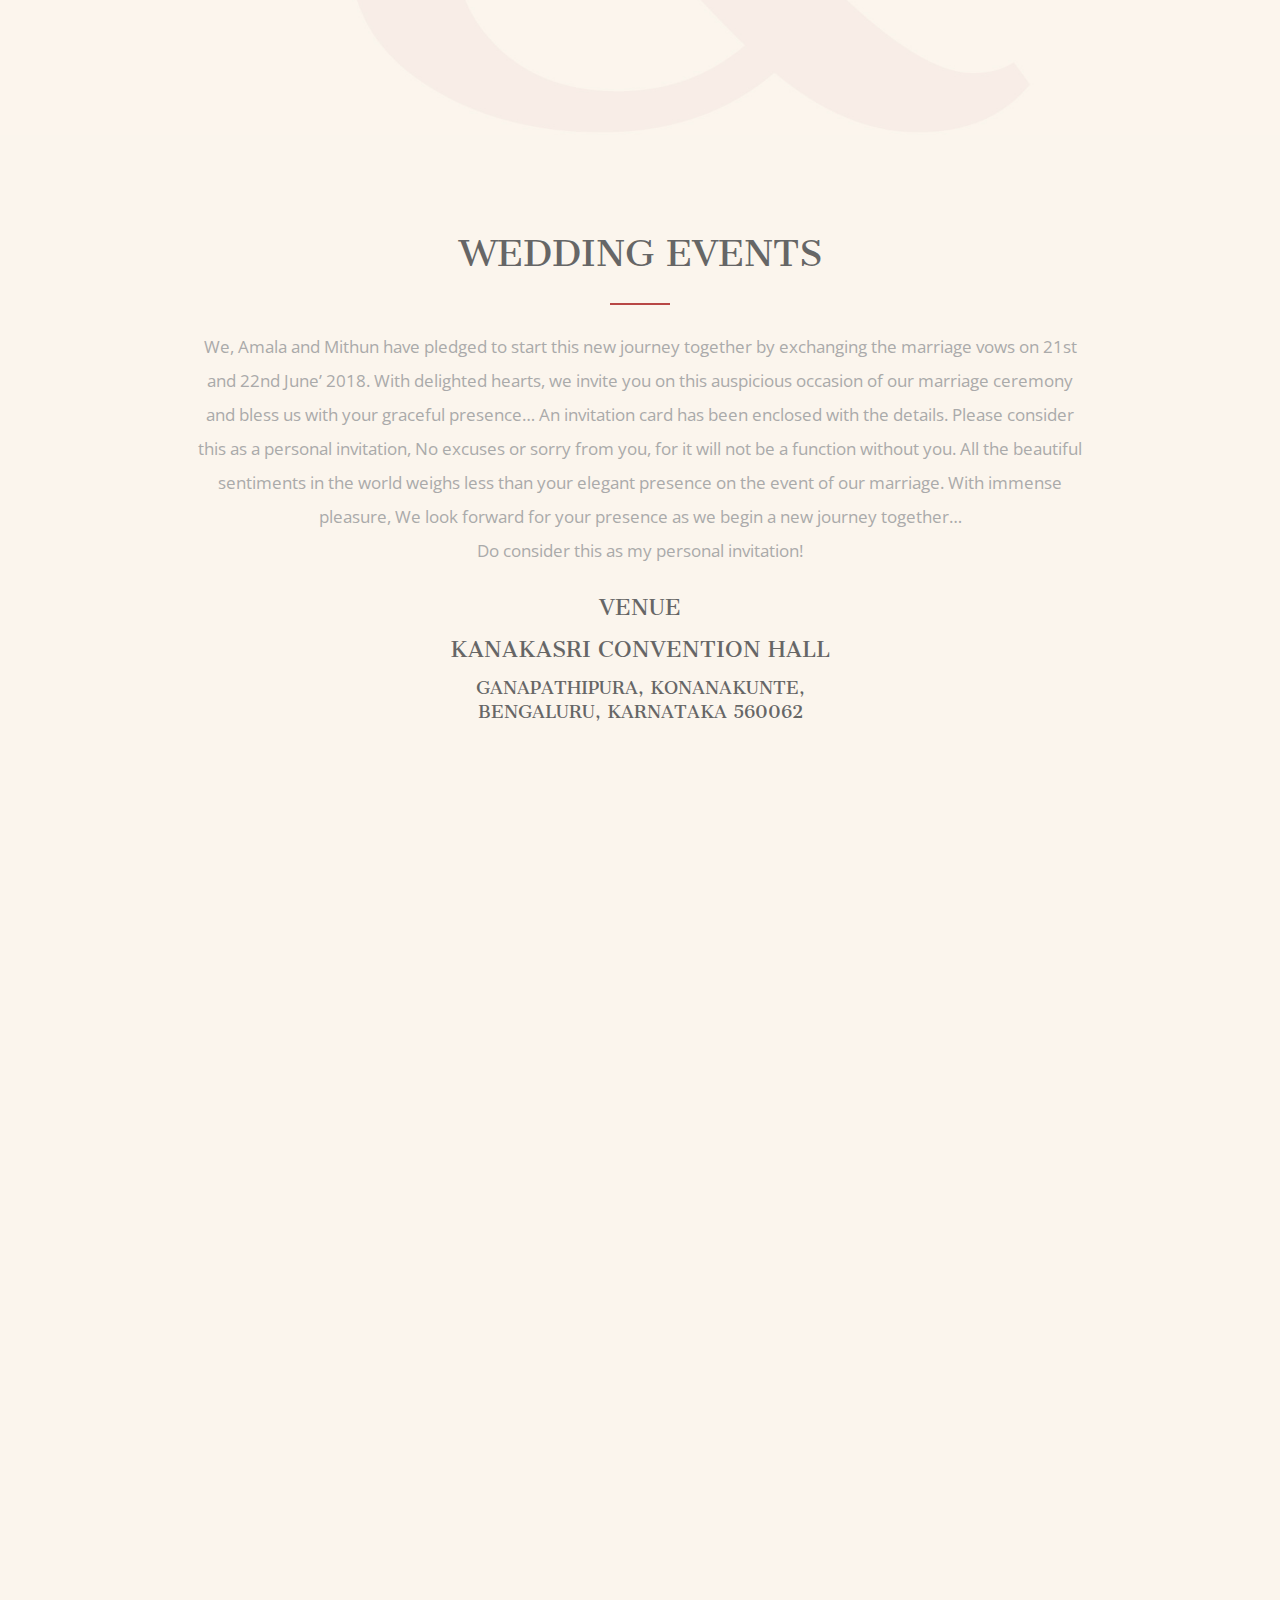
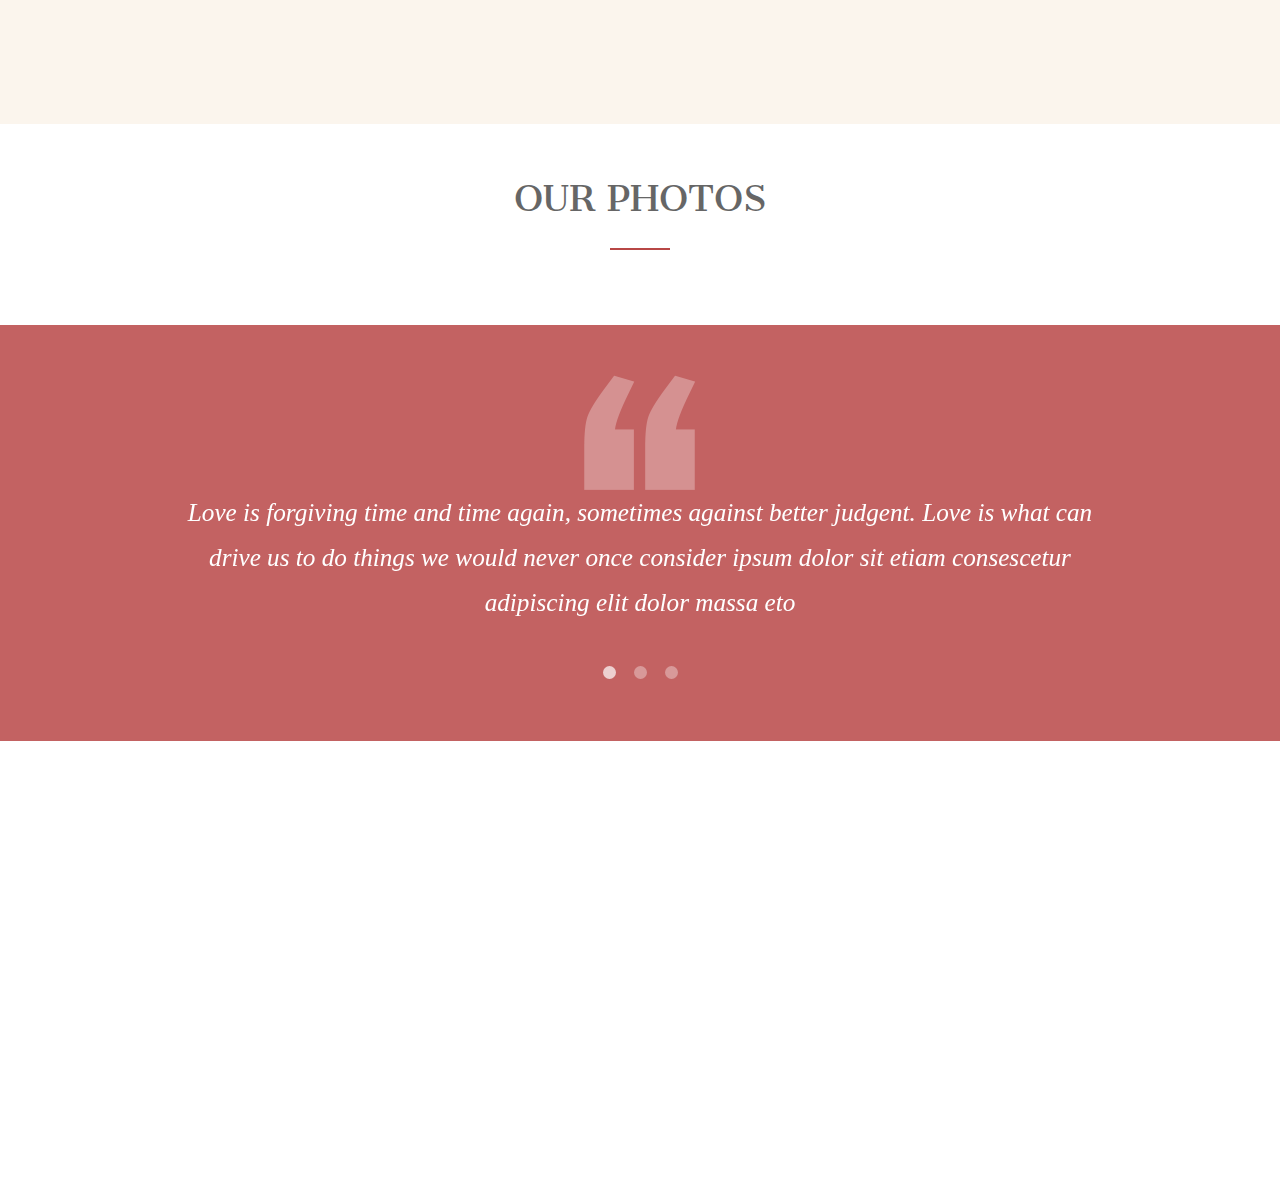
==== commit feeaddbb: "photos changed" ====
--- a/index.html
+++ b/index.html
@@ -91,13 +91,15 @@
   max-height: 168px;
   margin: 0 auto;
 }
+header{
+  position: relative;
+}
 #myVideo {
-    position: fixed;
+    position: absolute;
     right: 0;
-    bottom: 0;
     min-width: 100%; 
-    min-height: 80%;
-    top: 10%;
+    min-height: 100%;
+    top: 0;
 }
 @media (max-width: 480px){
   .namecard-head {
@@ -153,6 +155,10 @@
   <!-- HEADER
   ============================================== -->
   <header class="home-header" data-parallax="scroll" data-image-src="images/header/amalamithun.png">
+    <video autoplay loop id="myVideo">
+        <source src="amalamithun.mp4" type="video/mp4">
+        Your browser does not support HTML5 video.
+      </video>
     <div class="container">
       <div class="row text-center">  
         <div class="col-md-12 header-content">
@@ -195,10 +201,6 @@
     </div>
 
     <section class="bg-image bg-light" id="the-couple" style="background-image: url('images/couple/section_bg.jpg');">
-      <!-- <video autoplay muted loop id="myVideo">
-        <source src="amalamithun.mp4" type="video/mp4">
-        Your browser does not support HTML5 video.
-      </video> -->
       <div class="container">
         <div class="section-header">
           <div class="col-xs-12">
@@ -290,7 +292,7 @@
             <h1 class="section-title">Wedding Events</h1>
             <div class="separator"></div>
             <p class="lead">
-              Myself and Mithun have pledged to start this new journey together by exchanging the marriage vows on 21st and 22nd  June’ 2018.
+              We, Amala and Mithun have pledged to start this new journey together by exchanging the marriage vows on 21st and 22nd  June’ 2018.
 
               With delighted hearts, we invite you on this auspicious occasion of our marriage ceremony and bless us with your graceful presence…
 
@@ -389,7 +391,7 @@
               <div class="event-item">
                 <div class="event-head">
                   <a class="event-link" href="#">
-                    <img class="img-responsive" src="images/events/event1.jpg" alt="...">
+                    <img class="img-responsive" src="images/photos/11.jpg" alt="...">
                     <i class="fa fa-search fa-lg"></i>
                   </a>
                 </div>
@@ -407,7 +409,7 @@
               <div class="event-item">
                 <div class="event-head">
                   <a class="event-link" href="#">
-                    <img class="img-responsive" src="images/events/event1.jpg" alt="...">
+                    <img class="img-responsive" src="images/photos/12.jpg" alt="...">
                     <i class="fa fa-search fa-lg"></i>
                   </a>
                 </div>
@@ -437,7 +439,7 @@
       <div class="container-fluid photo-carousel-wrap">
         <div class="owl-theme owl-carousel mg-b-lg" id="photo-carousel1">
           <div class="photo-item">
-            <img class="img-responsive" src="images/photos/event1.jpg" alt="...">
+            <img class="img-responsive" src="images/photos/13.jpg" alt="...">
             <a class="title" href="#" data-toggle="modal" data-target=".gallery-modal">happy bride</a>
           </div>
           <div class="photo-item">
@@ -453,15 +455,23 @@
             <!-- <a class="title" href="#" data-toggle="modal" data-target=".gallery-modal">happy bride</a> -->
           </div>
           <div class="photo-item">
+            <img class="img-responsive" src="images/photos/mithunfam1.jpg" alt="...">
+            <!-- <a class="title" href="#" data-toggle="modal" data-target=".gallery-modal">happy bride</a> -->
+          </div> 
+          <div class="photo-item">
             <img class="img-responsive" src="images/photos/event5.jpg" alt="...">
             <!-- <a class="title" href="#" data-toggle="modal" data-target=".gallery-modal">happy bride</a> -->
           </div>
           <div class="photo-item">
-            <img class="img-responsive" src="images/photos/event6.jpg" alt="...">
+            <img class="img-responsive" src="images/photos/14.jpg" alt="...">
             <!-- <a class="title" href="#" data-toggle="modal" data-target=".gallery-modal">happy bride</a> -->
           </div>    
           <div class="photo-item">
-            <img class="img-responsive" src="images/photos/event7.jpg" alt="...">
+            <img class="img-responsive" src="images/photos/15.jpg" alt="...">
+            <!-- <a class="title" href="#" data-toggle="modal" data-target=".gallery-modal">happy bride</a> -->
+          </div> 
+          <div class="photo-item">
+            <img class="img-responsive" src="images/photos/mithunfam2.jpg" alt="...">
             <!-- <a class="title" href="#" data-toggle="modal" data-target=".gallery-modal">happy bride</a> -->
           </div> 
           <div class="photo-item">
@@ -662,7 +672,7 @@
     </div> -->
 
     <!-- <div class="gmap" id="gmap"></div>         -->
-    <iframe src="https://www.google.com/maps/embed?pb=!1m18!1m12!1m3!1d3889.292449414292!2d77.56612021437425!3d12.88890709091018!2m3!1f0!2f0!3f0!3m2!1i1024!2i768!4f13.1!3m3!1m2!1s0x3bae155a2542375d%3A0x8fcfd8571463abd7!2sKanakasri+Convention+Hall!5e0!3m2!1sen!2sin!4v1528813562901" height="450" frameborder="0" style="border:0;width: 100%;" allowfullscreen></iframe>
+    <iframe src="https://www.google.com/maps/embed?pb=!1m18!1m12!1m3!1d3889.292449414292!2d77.56612021437425!3d12.88890709091018!2m3!1f0!2f0!3f0!3m2!1i1024!2i768!4f13.1!3m3!1m2!1s0x3bae155a2542375d%3A0x8fcfd8571463abd7!2sKanakasri+Convention+Hall!5e0!3m2!1sen!2sin!4v1528813562901" height="450" frameborder="0" style="border:0;width: 100%;" allowfullscreen id="gmap"></iframe>
 
     <button class="btn btn-half-dark btn-scrolltop" id="scrollTop">
       <i class="fa fa-chevron-up"></i>
